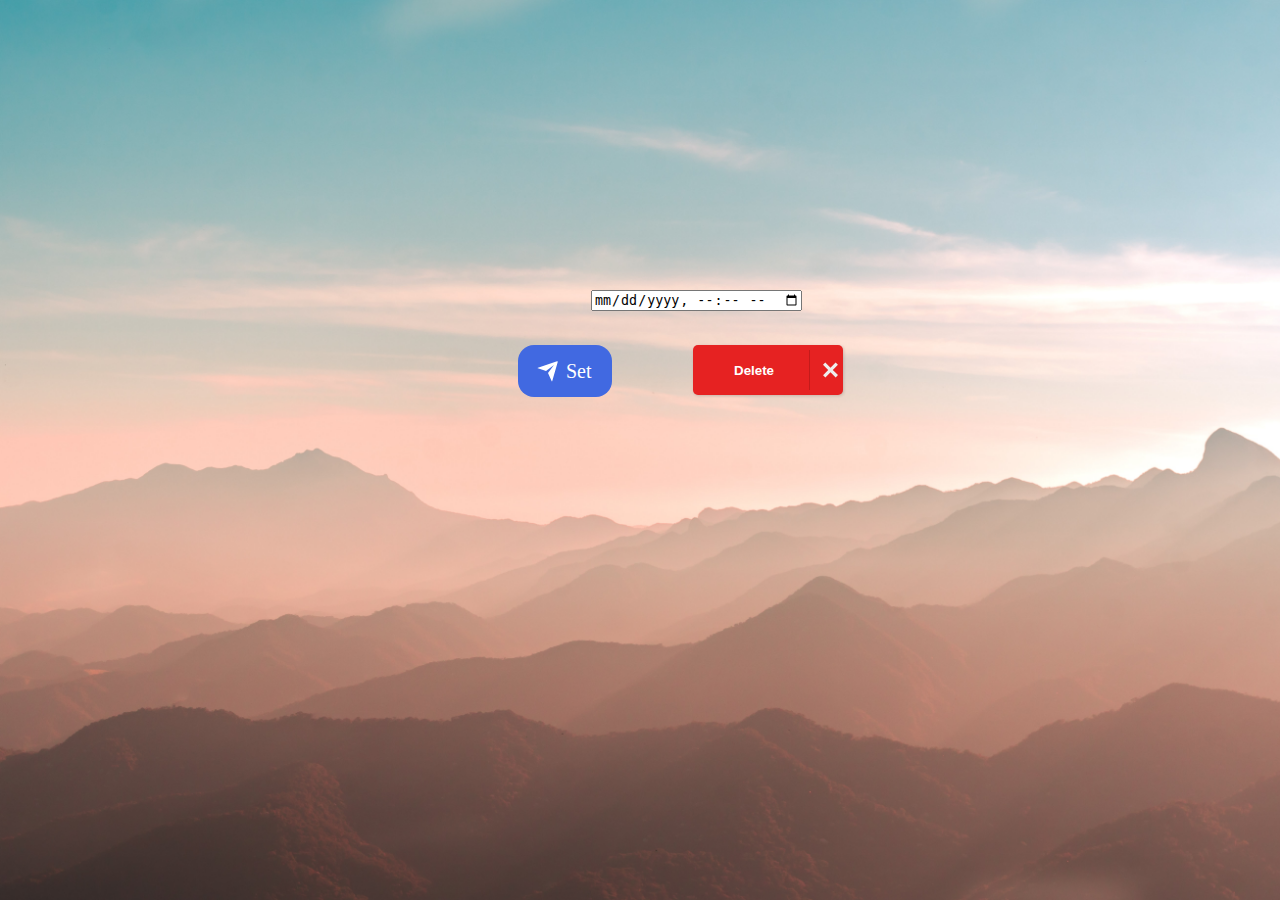
==== Alarm/alarm.html @ 2385d7ce "ADDED NEW FEATURE (added a Alarm)" ====
<!DOCTYPE html>
<html lang="en">
  <head>
    <meta charset="UTF-8">
    <meta name="viewport" content="width=device-width, initial-scale=1.0">
    <meta http-equiv="X-UA-Compatible" content="ie=edge">
    <title>Set an Alarm!</title>
    <link rel="stylesheet" href="./style.css">

    
  </head>
  <body>
    <main>
      <input onchange="setAlarmTime(this.value)" name="alarmTime" type="datetime-local">
      <div class="controls">
         
          <button onclick="setAlarm()" class="button set-alarm">
            <div class="svg-wrapper-1">
              <div class="svg-wrapper">
                <svg xmlns="http://www.w3.org/2000/svg" viewBox="0 0 24 24" width="24" height="24">
                  <path fill="none" d="M0 0h24v24H0z"></path>
                  <path fill="currentColor" d="M1.946 9.315c-.522-.174-.527-.455.01-.634l19.087-6.362c.529-.176.832.12.684.638l-5.454 19.086c-.15.529-.455.547-.679.045L12 14l6-8-8 6-8.054-2.685z"></path>
                </svg>
              </div>
            </div>
            <span>Set</span>
          </button>
          <button onclick="clearAlarm()" class="button clear-alarm"><span class="text">Delete</span><span class="icon"><svg xmlns="http://www.w3.org/2000/svg" width="24" height="24" viewBox="0 0 24 24"><path d="M24 20.188l-8.315-8.209 8.2-8.282-3.697-3.697-8.212 8.318-8.31-8.203-3.666 3.666 8.321 8.24-8.206 8.313 3.666 3.666 8.237-8.318 8.285 8.203z"></path></svg></span></button>
    </main>
	<script src="alerm.js"></script>
  </body>
</html>
---- Alarm/style.css ----
body{
 
    background-position: center;
    background-repeat: no-repeat;
    background-size: cover;
    margin: 0%;
}    


html, body{
    position:absolute;
    top: 0%;
    right:0%;
    bottom:0%;
    left:0%;
    margin: 0%;
    overflow: hidden;
  }

.set-alarm{
    position: relative; left: 518px; top: 324px;
  
}

.clear-alarm{
    position: relative; left: 693px; top: 272px;
}

input{
    position: relative; left: 591px; top: 290px;
    
}


.clear-alarm {
    width: 150px;
    height: 50px;
    
    cursor: pointer;
    display: -webkit-box;
    display: -ms-flexbox;
    display: flex;
    -webkit-box-align: center;
        -ms-flex-align: center;
            align-items: center;
    background: red;
    border: none;
    border-radius: 5px;
    -webkit-box-shadow: 1px 1px 3px rgba(0,0,0,0.15);
            box-shadow: 1px 1px 3px rgba(0,0,0,0.15);
    background: #e62222;
   }
   
   .clear-alarm, .clear-alarm span {
    -webkit-transition: 200ms;
    transition: 200ms;
   }
   
   .clear-alarm .text {
    -webkit-transform: translateX(35px);
        -ms-transform: translateX(35px);
            transform: translateX(35px);
    color: white;
    font-weight: bold;
   }
   
   .clear-alarm .icon {
    position: absolute;
    border-left: 1px solid #c41b1b;
    -webkit-transform: translateX(110px);
        -ms-transform: translateX(110px);
            transform: translateX(110px);
    height: 40px;
    width: 40px;
    display: -webkit-box;
    display: -ms-flexbox;
    display: flex;
    -webkit-box-align: center;
        -ms-flex-align: center;
            align-items: center;
    -webkit-box-pack: center;
        -ms-flex-pack: center;
            justify-content: center;
   }
   
   .clear-alarm svg {
    width: 15px;
    fill: #eee;
   }
   
   .clear-alarm:hover {
    background: #ff3636;
   }
   
   .clear-alarm:hover .text {
    color: transparent;
   }
   
   .clear-alarm:hover .icon {
    width: 150px;
    border-left: none;
    -webkit-transform: translateX(0);
        -ms-transform: translateX(0);
            transform: translateX(0);
   }
   
   .clear-alarm:focus {
    outline: none;
   }
   
   .clear-alarm:active .icon svg {
    -webkit-transform: scale(0.8);
        -ms-transform: scale(0.8);
            transform: scale(0.8);
   }


   .set-alarm {
    font-family: inherit;
    font-size: 20px;
    background: royalblue;
    color: white;
    padding: 0.7em 1em;
    padding-left: 0.9em;
    display: flex;
    align-items: center;
    border: none;
    border-radius: 16px;
    overflow: hidden;
    transition: all 0.2s;
   }
   
   .set-alarm span {
    display: block;
    margin-left: 0.3em;
    transition: all 0.3s ease-in-out;
   }
   
   .set-alarm svg {
    display: block;
    transform-origin: center center;
    transition: transform 0.3s ease-in-out;
   }
   
   .set-alarm:hover .svg-wrapper {
    animation: fly-1 0.6s ease-in-out infinite alternate;
   }
   
   .set-alarm:hover svg {
    transform: translateX(1.2em) rotate(45deg) scale(1.1);
   }
   
   .set-alarm:hover span {
    transform: translateX(5em);
   }
   
   .set-alarm:active {
    transform: scale(0.95);
   }
   
   @keyframes fly-1 {
    from {
     transform: translateY(0.1em);
    }
   
    to {
     transform: translateY(-0.1em);
    }
   }
   
   

   
@media only screen and (max-width:640px){
.clear-alarm{
    position: relative; left: 110px;
    margin-top: 65px;
    
}
.set-alarm{
    position: relative; left: 140px;
    
}

input{
    position: relative;
    left: 95px;
}

}
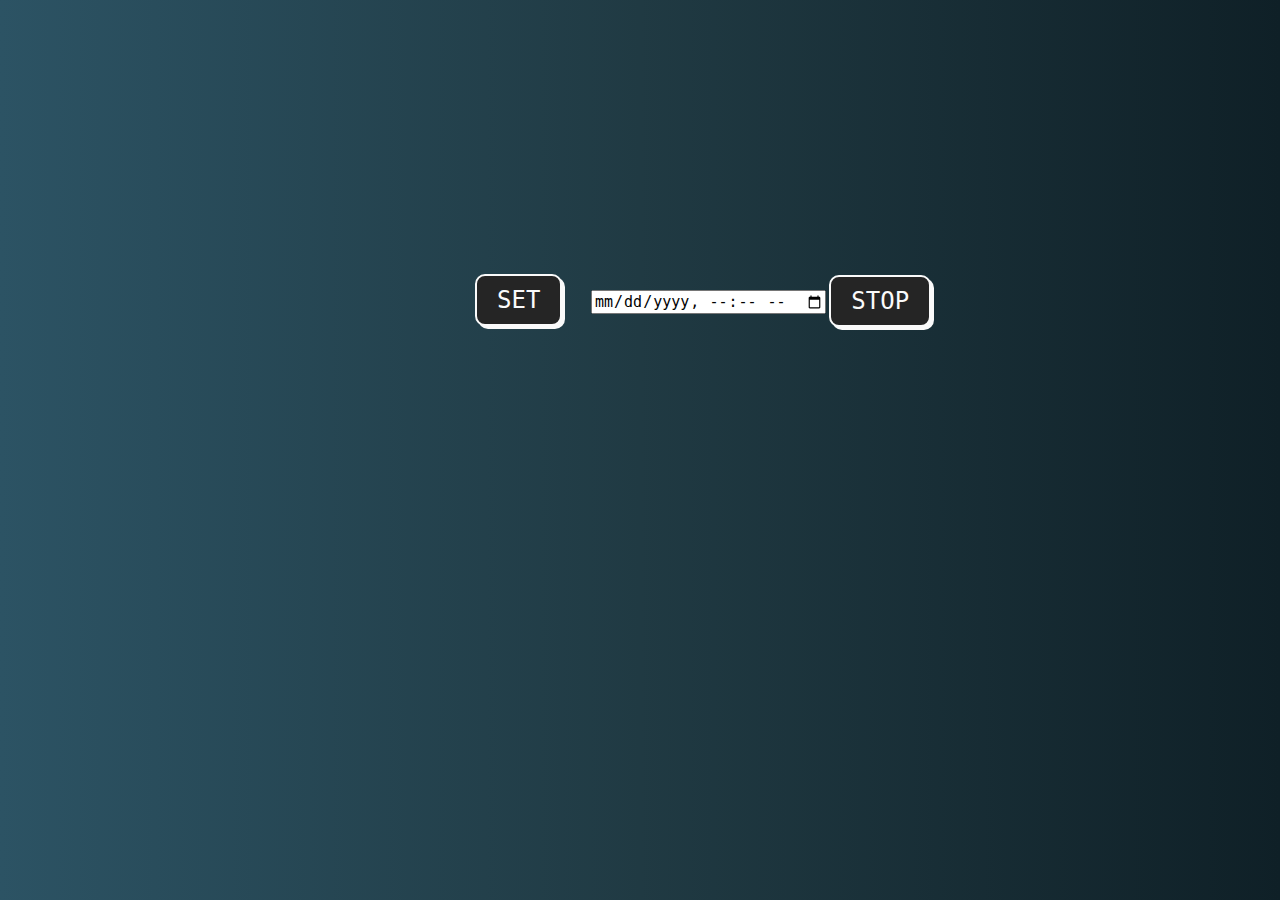
==== commit 467853da: "New UI" ====
--- a/Alarm/alarm.html
+++ b/Alarm/alarm.html
@@ -15,19 +15,11 @@
       <input onchange="setAlarmTime(this.value)" name="alarmTime" type="datetime-local">
       <div class="controls">
          
-          <button onclick="setAlarm()" class="button set-alarm">
-            <div class="svg-wrapper-1">
-              <div class="svg-wrapper">
-                <svg xmlns="http://www.w3.org/2000/svg" viewBox="0 0 24 24" width="24" height="24">
-                  <path fill="none" d="M0 0h24v24H0z"></path>
-                  <path fill="currentColor" d="M1.946 9.315c-.522-.174-.527-.455.01-.634l19.087-6.362c.529-.176.832.12.684.638l-5.454 19.086c-.15.529-.455.547-.679.045L12 14l6-8-8 6-8.054-2.685z"></path>
-                </svg>
-              </div>
-            </div>
-            <span>Set</span>
-          </button>
-          <button onclick="clearAlarm()" class="button clear-alarm"><span class="text">Delete</span><span class="icon"><svg xmlns="http://www.w3.org/2000/svg" width="24" height="24" viewBox="0 0 24 24"><path d="M24 20.188l-8.315-8.209 8.2-8.282-3.697-3.697-8.212 8.318-8.31-8.203-3.666 3.666 8.321 8.24-8.206 8.313 3.666 3.666 8.237-8.318 8.285 8.203z"></path></svg></span></button>
+          <button onclick="setAlarm()" class="button set-alarm" style="position: relative; left: 475px; top: 215px;">set</button>
+
+          <button onclick="clearAlarm()" style="position: relative; left: 738px; top: 216px;" >Stop</button>
     </main>
+
 	<script src="alerm.js"></script>
   </body>
 </html>--- a/Alarm/style.css
+++ b/Alarm/style.css
@@ -15,149 +15,37 @@
     left:0%;
     margin: 0%;
     overflow: hidden;
+    background: #0F2027;  /* fallback for old browsers */
+background: -webkit-linear-gradient(to right, #2C5364, #203A43, #0F2027);  /* Chrome 10-25, Safari 5.1-6 */
+background: linear-gradient(to right, #2C5364, #203A43, #0F2027); /* W3C, IE 10+/ Edge, Firefox 16+, Chrome 26+, Opera 12+, Safari 7+ */
   }
 
-.set-alarm{
-    position: relative; left: 518px; top: 324px;
+
+  button {
+    font-family: monospace;
+    font-size: 1.5rem;
+    color: #FAFAFA;
+    text-transform: uppercase;
+    padding: 10px 20px;
+    border-radius: 10px;
+    border: 2px solid #FAFAFA;
+    background: #252525;
+    box-shadow: 3px 3px #fafafa;
+    cursor: pointer;
+    margin: 35px 0;
+  }
   
-}
-
-.clear-alarm{
-    position: relative; left: 693px; top: 272px;
-}
+  button:active {
+    box-shadow: none;
+    transform: translate(3px, 3px);
+  }
 
 input{
     position: relative; left: 591px; top: 290px;
-    
+    font-size: 15px;
 }
 
-
-.clear-alarm {
-    width: 150px;
-    height: 50px;
-    
-    cursor: pointer;
-    display: -webkit-box;
-    display: -ms-flexbox;
-    display: flex;
-    -webkit-box-align: center;
-        -ms-flex-align: center;
-            align-items: center;
-    background: red;
-    border: none;
-    border-radius: 5px;
-    -webkit-box-shadow: 1px 1px 3px rgba(0,0,0,0.15);
-            box-shadow: 1px 1px 3px rgba(0,0,0,0.15);
-    background: #e62222;
-   }
-   
-   .clear-alarm, .clear-alarm span {
-    -webkit-transition: 200ms;
-    transition: 200ms;
-   }
-   
-   .clear-alarm .text {
-    -webkit-transform: translateX(35px);
-        -ms-transform: translateX(35px);
-            transform: translateX(35px);
-    color: white;
-    font-weight: bold;
-   }
-   
-   .clear-alarm .icon {
-    position: absolute;
-    border-left: 1px solid #c41b1b;
-    -webkit-transform: translateX(110px);
-        -ms-transform: translateX(110px);
-            transform: translateX(110px);
-    height: 40px;
-    width: 40px;
-    display: -webkit-box;
-    display: -ms-flexbox;
-    display: flex;
-    -webkit-box-align: center;
-        -ms-flex-align: center;
-            align-items: center;
-    -webkit-box-pack: center;
-        -ms-flex-pack: center;
-            justify-content: center;
-   }
-   
-   .clear-alarm svg {
-    width: 15px;
-    fill: #eee;
-   }
-   
-   .clear-alarm:hover {
-    background: #ff3636;
-   }
-   
-   .clear-alarm:hover .text {
-    color: transparent;
-   }
-   
-   .clear-alarm:hover .icon {
-    width: 150px;
-    border-left: none;
-    -webkit-transform: translateX(0);
-        -ms-transform: translateX(0);
-            transform: translateX(0);
-   }
-   
-   .clear-alarm:focus {
-    outline: none;
-   }
-   
-   .clear-alarm:active .icon svg {
-    -webkit-transform: scale(0.8);
-        -ms-transform: scale(0.8);
-            transform: scale(0.8);
-   }
-
-
-   .set-alarm {
-    font-family: inherit;
-    font-size: 20px;
-    background: royalblue;
-    color: white;
-    padding: 0.7em 1em;
-    padding-left: 0.9em;
-    display: flex;
-    align-items: center;
-    border: none;
-    border-radius: 16px;
-    overflow: hidden;
-    transition: all 0.2s;
-   }
-   
-   .set-alarm span {
-    display: block;
-    margin-left: 0.3em;
-    transition: all 0.3s ease-in-out;
-   }
-   
-   .set-alarm svg {
-    display: block;
-    transform-origin: center center;
-    transition: transform 0.3s ease-in-out;
-   }
-   
-   .set-alarm:hover .svg-wrapper {
-    animation: fly-1 0.6s ease-in-out infinite alternate;
-   }
-   
-   .set-alarm:hover svg {
-    transform: translateX(1.2em) rotate(45deg) scale(1.1);
-   }
-   
-   .set-alarm:hover span {
-    transform: translateX(5em);
-   }
-   
-   .set-alarm:active {
-    transform: scale(0.95);
-   }
-   
+  
    @keyframes fly-1 {
     from {
      transform: translateY(0.1em);
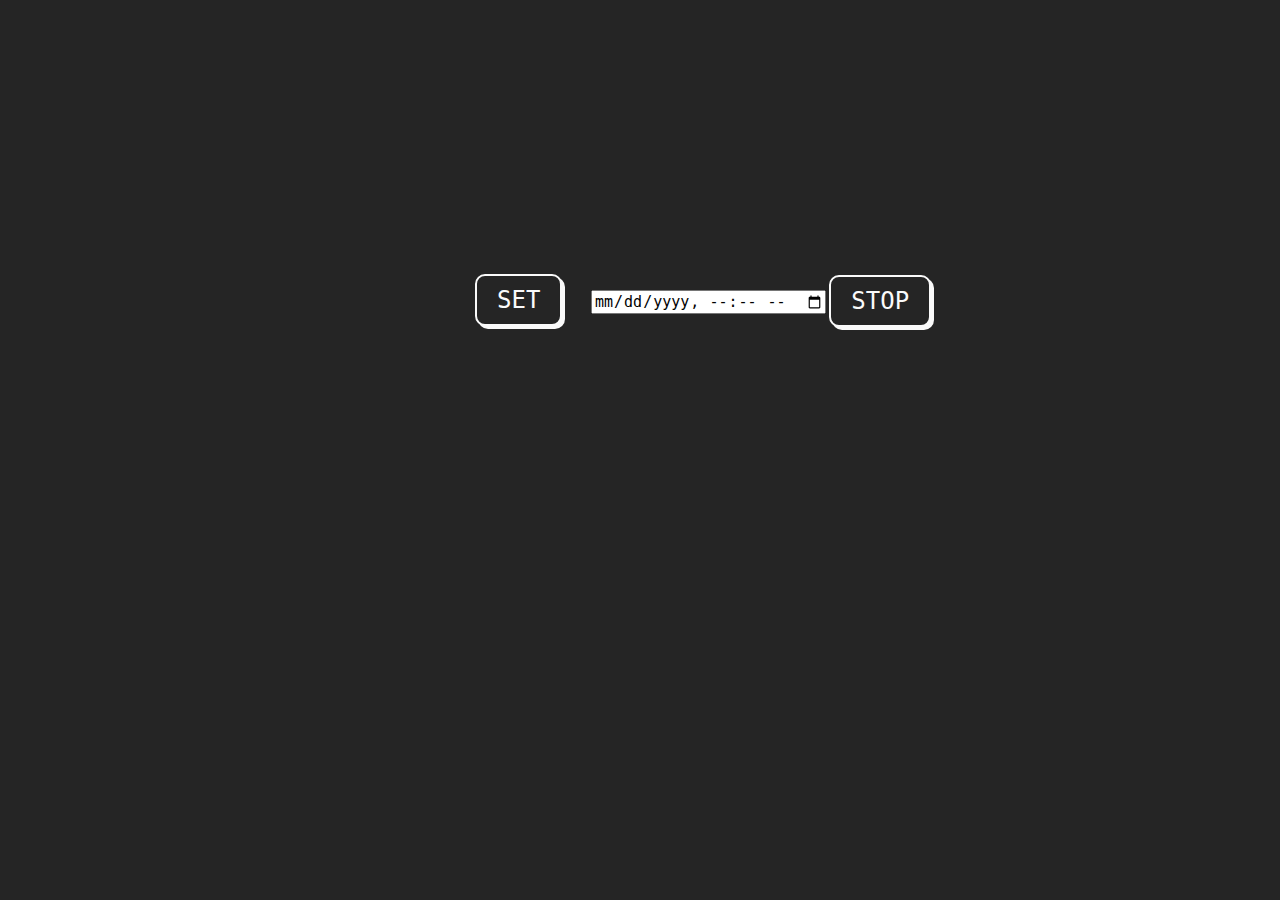
==== commit 4244de76: "(reponsive design for alarm)" ====
--- a/Alarm/alarm.html
+++ b/Alarm/alarm.html
@@ -15,9 +15,9 @@
       <input onchange="setAlarmTime(this.value)" name="alarmTime" type="datetime-local">
       <div class="controls">
          
-          <button onclick="setAlarm()" class="button set-alarm" style="position: relative; left: 475px; top: 215px;">set</button>
+          <button onclick="setAlarm()" class="set-alarm">set</button>
 
-          <button onclick="clearAlarm()" style="position: relative; left: 738px; top: 216px;" >Stop</button>
+          <button onclick="clearAlarm()" class="clear-alarm">Stop</button>
     </main>
 
 	<script src="alerm.js"></script>
--- a/Alarm/style.css
+++ b/Alarm/style.css
@@ -1,3 +1,11 @@
+.set-alarm{
+  position: relative; left: 475px; top: 215px;
+}
+
+.clear-alarm{
+  position: relative; left: 738px; top: 216px;
+}
+
 body{
  
     background-position: center;
@@ -15,12 +23,10 @@
     left:0%;
     margin: 0%;
     overflow: hidden;
-    background: #0F2027;  /* fallback for old browsers */
-background: -webkit-linear-gradient(to right, #2C5364, #203A43, #0F2027);  /* Chrome 10-25, Safari 5.1-6 */
-background: linear-gradient(to right, #2C5364, #203A43, #0F2027); /* W3C, IE 10+/ Edge, Firefox 16+, Chrome 26+, Opera 12+, Safari 7+ */
+    background-color: #252525;
   }
 
-
+  
   button {
     font-family: monospace;
     font-size: 1.5rem;
@@ -31,7 +37,7 @@
     border: 2px solid #FAFAFA;
     background: #252525;
     box-shadow: 3px 3px #fafafa;
-    cursor: pointer;
+    cursor:pointer;
     margin: 35px 0;
   }
   
@@ -60,14 +66,15 @@
 
    
 @media only screen and (max-width:640px){
+
+ .set-alarm{
+  left: 150px;
+  top: 275px;
+ }
+
 .clear-alarm{
-    position: relative; left: 110px;
-    margin-top: 65px;
-    
-}
-.set-alarm{
-    position: relative; left: 140px;
-    
+  left: 58px;
+  top: 340px;
 }
 
 input{
